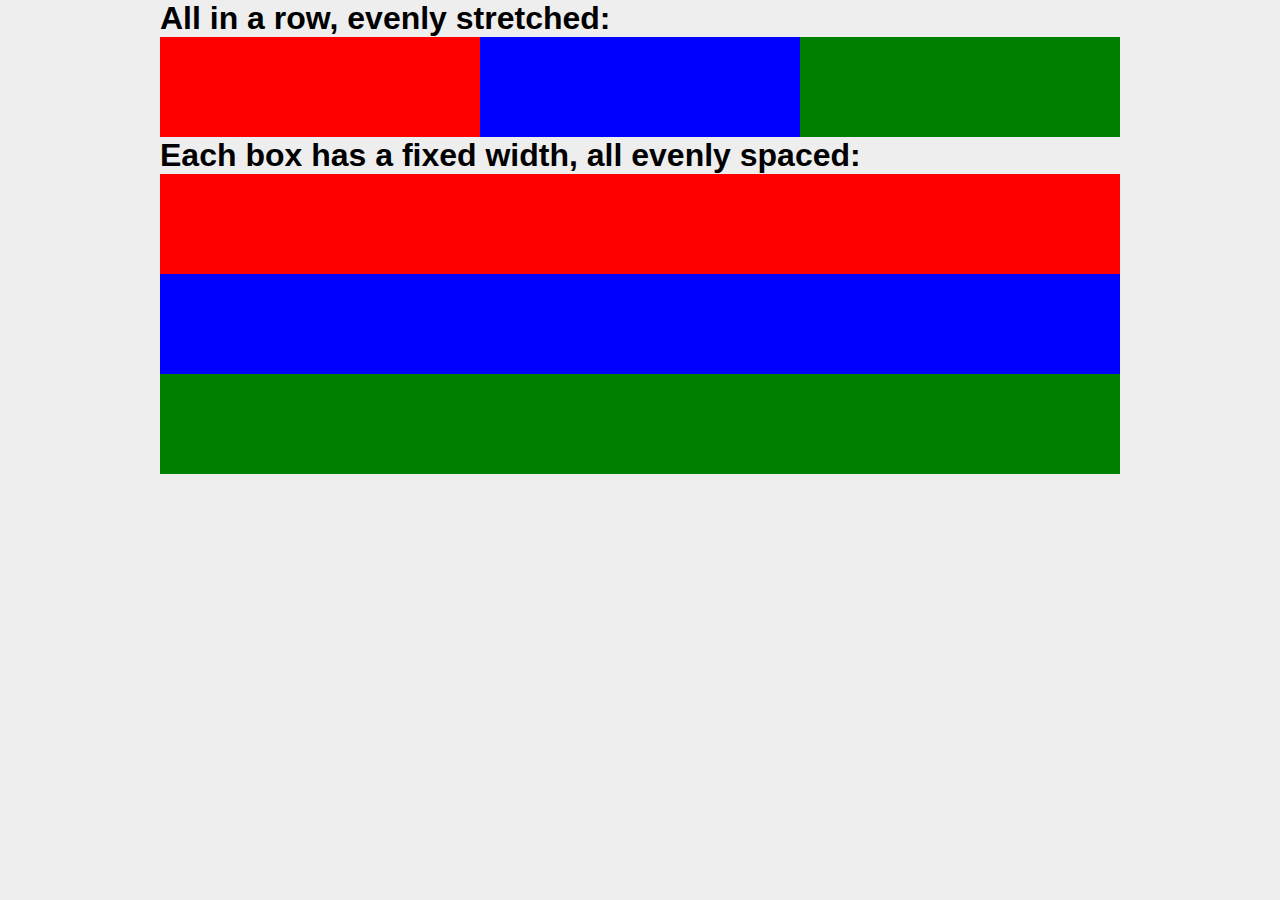
==== flex-fun.html @ 8b19b99c "messing with flex" ====
<!DOCTYPE html>
<html lang="en">
  <head>
    <title>Messing around with flex</title>
    <link rel="stylesheet" type="text/css" href="flex-fun.css">
  </head>
  <body>
    <div class="wrapper">
        <h1>All in a row, evenly stretched:</h1>
        <div class="flex-container-1">
            <div class="box-1 one"></div>
            <div class="box-1 two"></div>
            <div class="box-1 three"></div>
        </div>
        <h1>Each box has a fixed width, all evenly spaced:</h1>
        <div class="flex-container-2">
            <div class="box-1 one"></div>
            <div class="box-1 two"></div>
            <div class="box-1 three"></div>
        </div>
    </div>
  </body>
</html>
---- flex-fun.css ----
*{
    font-family: "HelveticaNeue-Light", "Helvetica Neue Light", "Helvetica Neue", 
  Helvetica, Arial, "Lucida Grande", sans-serif;
    margin: 0;
}

body{
    background: #eee;
}

.wrapper{
    width: 100%;
    max-width: 960px;
    margin: 0 auto;
}

.flex-container-1 { 
    display: flex;
    flex-wrap: wrap;
    justify-content: center;;
}

.box-1 { 
    height: 100px;
    min-width: 200px;
    flex-grow: 1;
}

.one {
    background-color: red;
}

.two {
    background-color: blue;
}

.three { 
    background-color: green; 
}
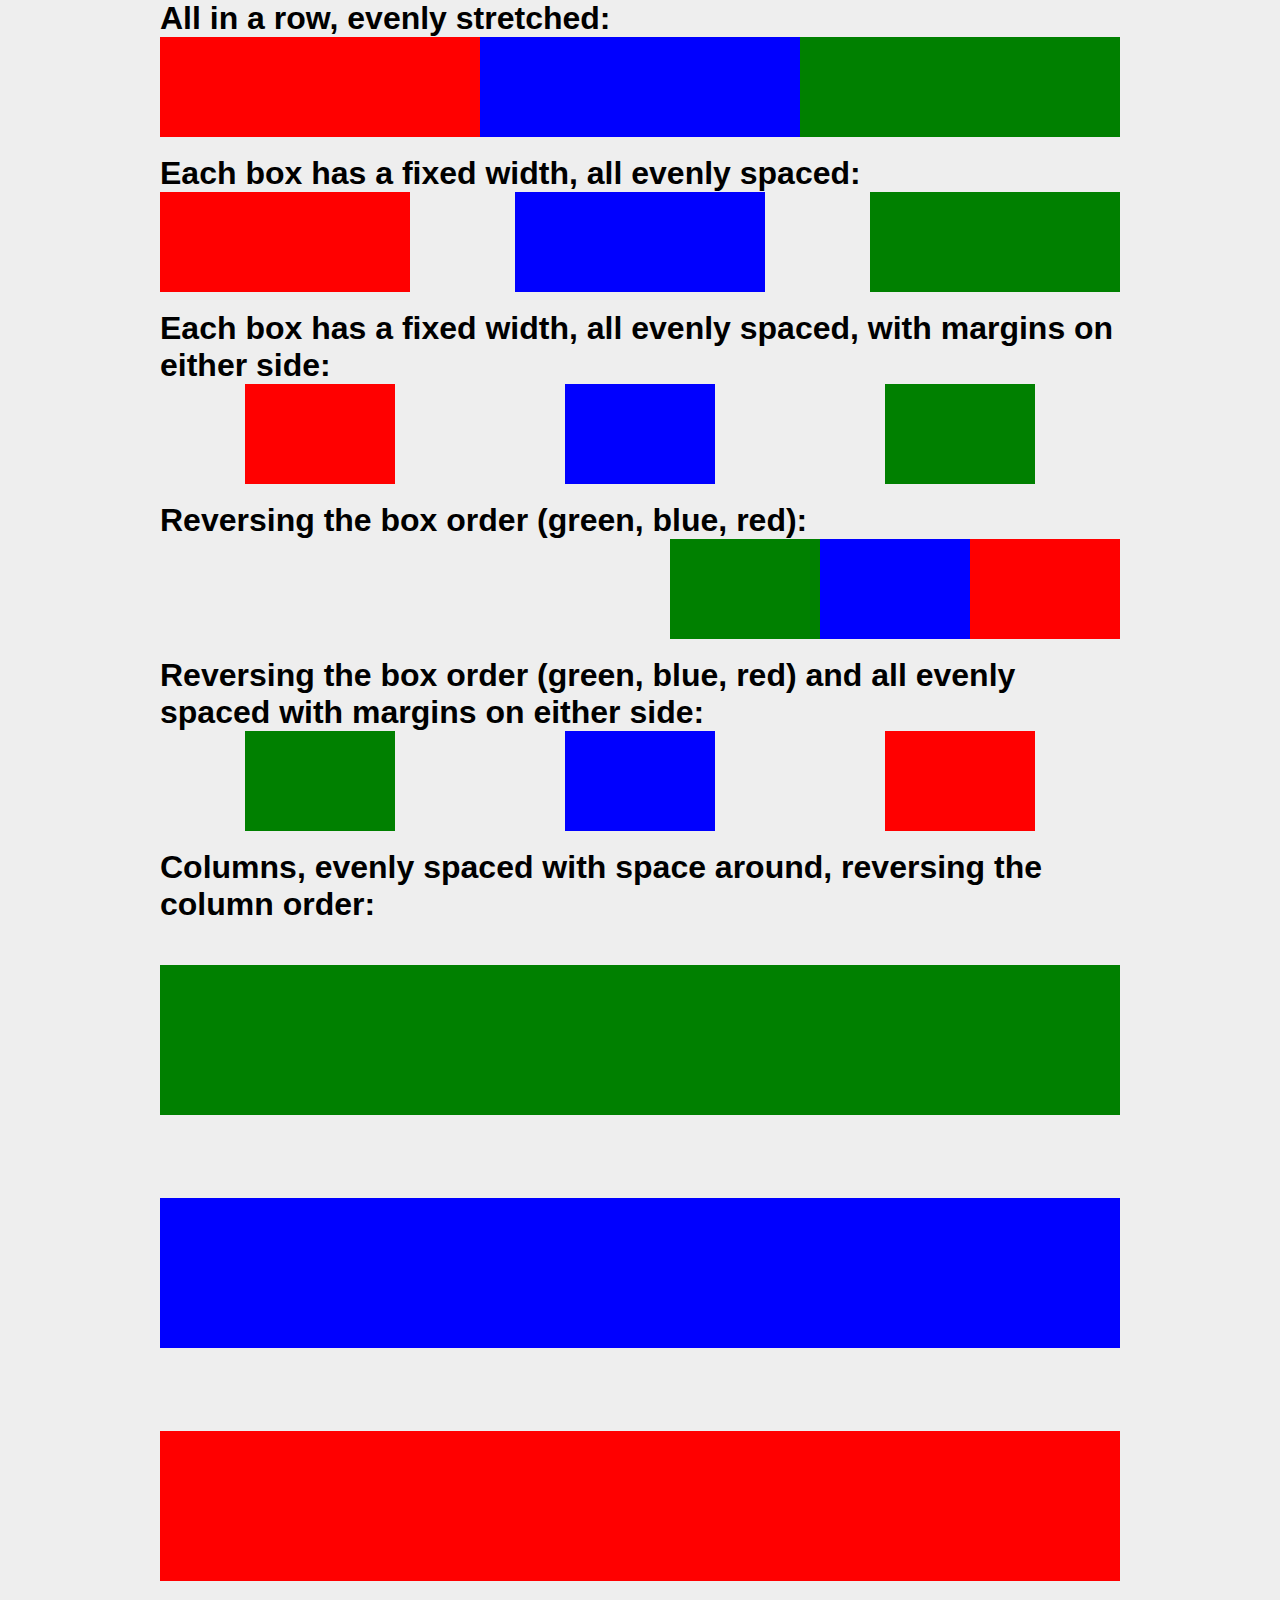
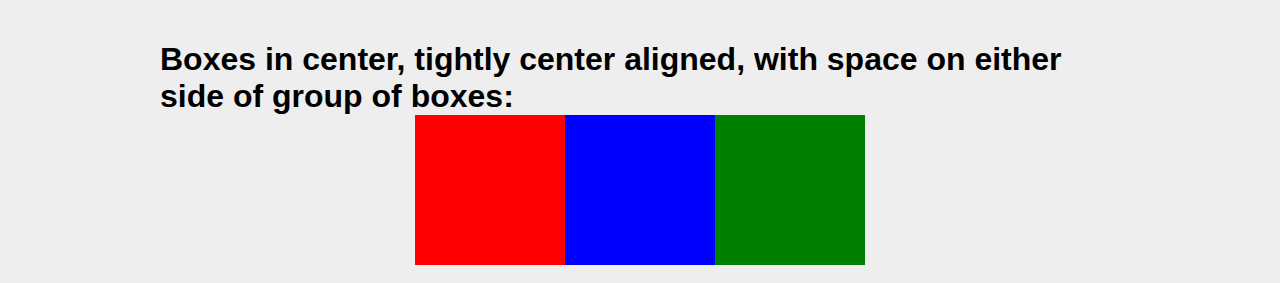
==== commit 97fe4c56: "fun and messing with flex" ====
--- a/flex-fun.html
+++ b/flex-fun.html
@@ -12,12 +12,49 @@
             <div class="box-1 two"></div>
             <div class="box-1 three"></div>
         </div>
+        <br />
         <h1>Each box has a fixed width, all evenly spaced:</h1>
         <div class="flex-container-2">
-            <div class="box-1 one"></div>
-            <div class="box-1 two"></div>
-            <div class="box-1 three"></div>
+            <div class="box-2 one"></div>
+            <div class="box-2 two"></div>
+            <div class="box-2 three"></div>
+        </div>
+        <br />
+        <h1>Each box has a fixed width, all evenly spaced, with margins on either side:</h1>
+        <div class="flex-container-3">
+            <div class="box-3 one"></div>
+            <div class="box-3 two"></div>
+            <div class="box-3 three"></div>
+        </div>
+        <br />
+        <h1>Reversing the box order (green, blue, red):</h1>
+        <div class="flex-container-4">
+            <div class="box-4 one"></div>
+            <div class="box-4 two"></div>
+            <div class="box-4 three"></div>
+        </div>
+        <br />
+        <h1>Reversing the box order (green, blue, red) and all evenly spaced with margins on either side:</h1>
+        <div class="flex-container-5">
+            <div class="box-5 one"></div>
+            <div class="box-5 two"></div>
+            <div class="box-5 three"></div>
+        </div>
+        <br />
+        <h1>Columns, evenly spaced with space around, reversing the column order:</h1>
+        <div class="flex-container-6">
+            <div class="box-6 one"></div>
+            <div class="box-6 two"></div>
+            <div class="box-6 three"></div>
+        </div>
+        <br />
+        <h1>Boxes in center, tightly center aligned, with space on either side of group of boxes:</h1>
+        <div class="flex-container-7">
+            <div class="box-7 one"></div>
+            <div class="box-7 two"></div>
+            <div class="box-7 three"></div>
         </div>
     </div>
+    <br />
   </body>
 </html>--- a/flex-fun.css
+++ b/flex-fun.css
@@ -14,18 +14,6 @@
     margin: 0 auto;
 }
 
-.flex-container-1 { 
-    display: flex;
-    flex-wrap: wrap;
-    justify-content: center;;
-}
-
-.box-1 { 
-    height: 100px;
-    min-width: 200px;
-    flex-grow: 1;
-}
-
 .one {
     background-color: red;
 }
@@ -36,4 +24,93 @@
 
 .three { 
     background-color: green; 
+}
+
+/* Evenly stretched styles  */
+
+.flex-container-1 { 
+    display: flex;
+    flex-wrap: wrap;
+    justify-content: center;
+}
+
+.box-1 { 
+    height: 100px;
+    min-width: 200px;
+    flex-grow: 1;
+}
+
+/* Each box has a fixed width, all evenly spaced */
+
+.flex-container-2 {
+    display: flex;
+    justify-content: space-between;
+}
+
+.box-2 {
+    width: 250px;
+    height: 100px;
+}
+
+/* Each box has a fixed width, all evenly spaced, with margins on either side */
+
+.flex-container-3 {
+    display: flex;
+    justify-content: space-around;
+}
+
+.box-3 {
+    min-width: 150px;
+    height: 100px;
+}
+
+/* Reversing the box order (green, blue, red) */
+
+.flex-container-4 {
+    display: flex;
+    flex-flow: row-reverse;
+}
+
+.box-4 {
+    min-width: 150px;
+    height: 100px;
+}
+
+/* Reversing the box order (green, blue, red) and all evenly spaced with margins on either side */
+
+.flex-container-5 {
+    display: flex;
+    justify-content: space-around;
+    flex-flow: row-reverse;
+}
+
+.box-5 {
+    min-width: 150px;
+    height: 100px;
+}
+
+/* Columns, evenly spaced with space around, reversing the column order */
+
+.flex-container-6 {
+    display: flex;
+    justify-content: space-around;
+    flex-flow: column-reverse;
+    height: 700px;
+}
+
+.box-6 {
+    min-width: 150px;
+    height: 150px;
+}
+
+/* Boxes in center, tightly center aligned, with space on either side of group of boxes */
+
+.flex-container-7 {
+    display: flex;
+    justify-content: center;
+}
+
+.box-7 {
+    width: 150px;
+    height: 150px;
 }